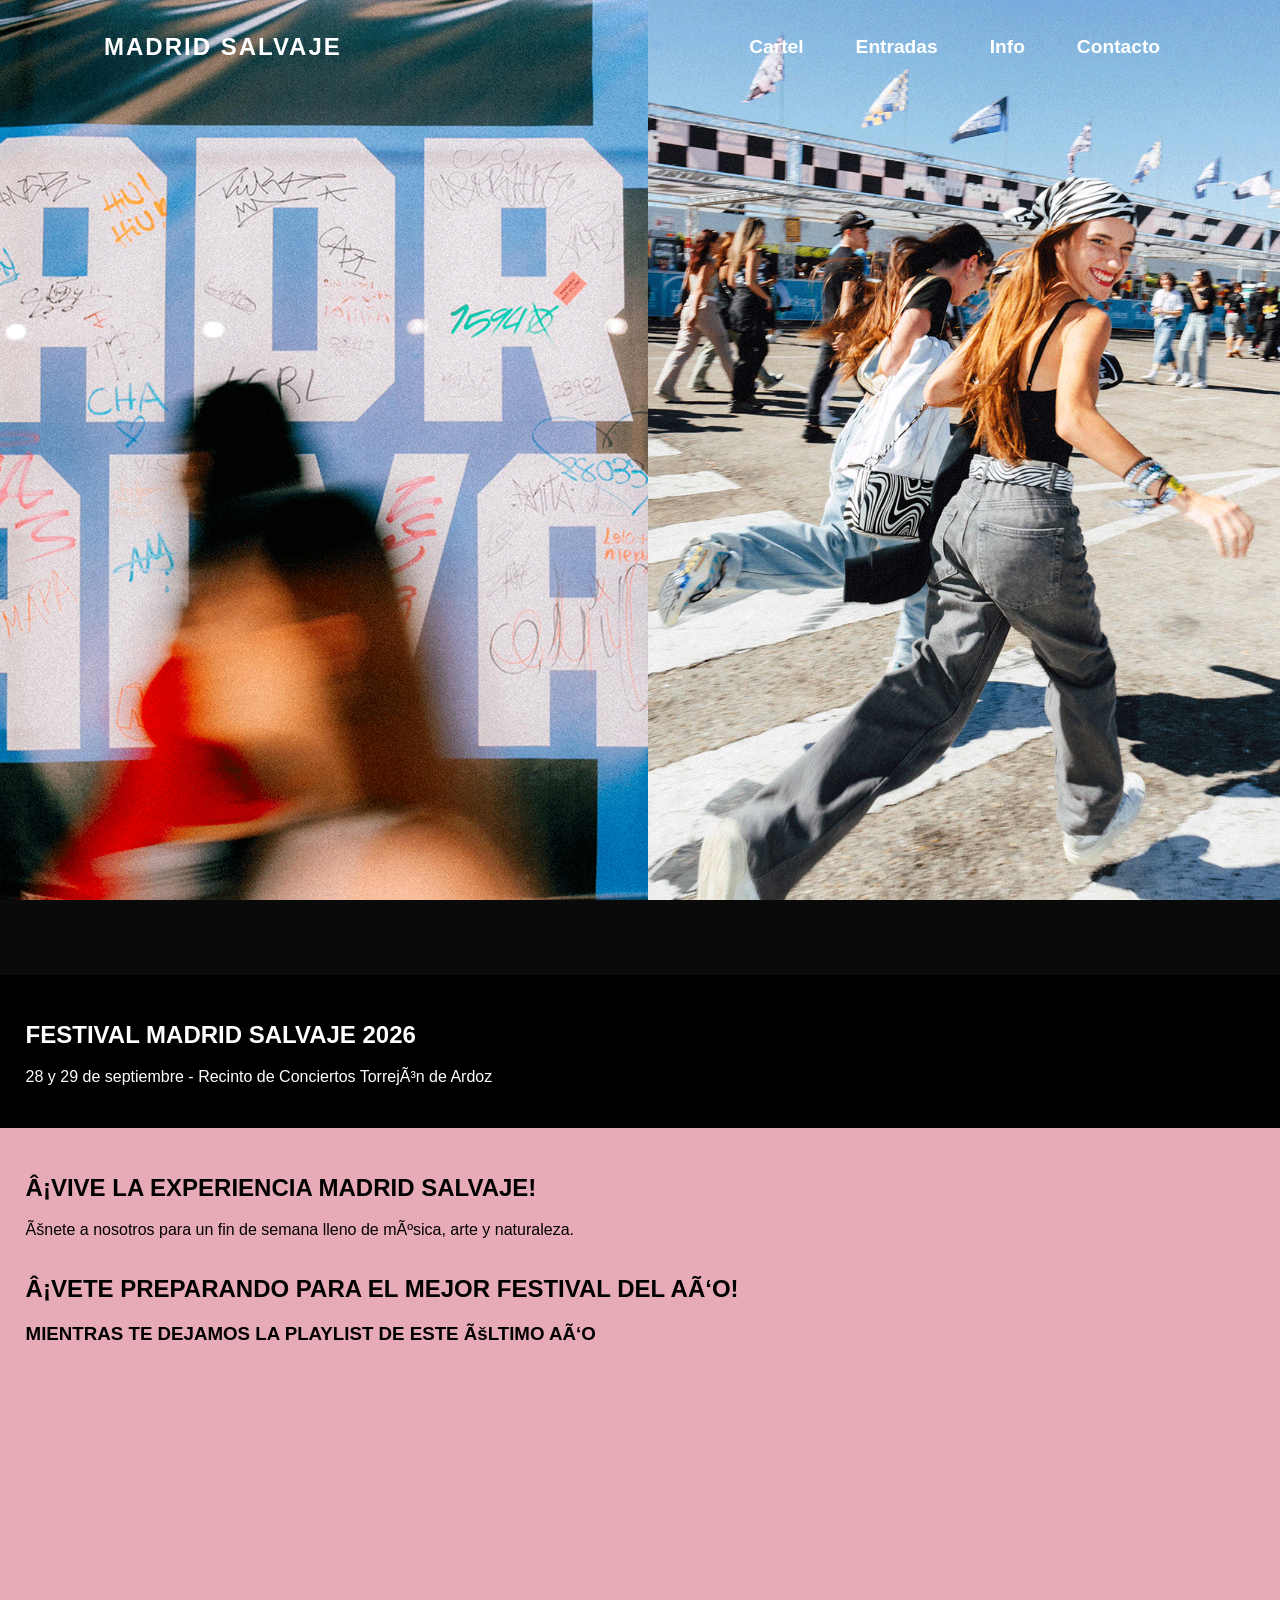
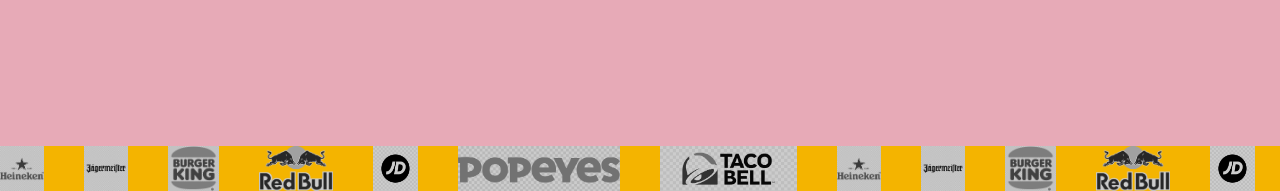
==== index.html @ 04de5e6d "carrusel sponsors" ====
<!DOCTYPE html>
<html lang=“es”>
    <head>
        <title>Madrid Salvaje</title>
        <meta charset=“utf-8”>
        <link href="styles.css" rel="stylesheet" type="text/css">
    </head>
    <body>
        <header id="navbar">
          <div class="logo">MADRID SALVAJE</div>
          <nav>
            <ul class="menu">
              <li><a href="#cartel">Cartel</a></li>
              <li><a href="#entradas">Entradas</a></li>
              <li class="submenu">
                <a href="#info" class="submenu-btn">Info</a>
                <ul class="submenu-content">
                  <li><a href="#como-llegar">Cómo llegar</a></li>
                  <li><a href="#horarios">Horarios</a></li>
                  <li><a href="#alojamiento">Alojamiento</a></li>
                </ul>
              </li>
              <li><a href="#contacto">Contacto</a></li>
            </ul>
          </nav>
        </header>
            <div class="carrusel">
              <div class="imagenes">
                <img src="/imagenes/cartelms.png" alt="cartelms">
                <img src="/imagenes/chicascorriendo.png" alt="chicascorriendo">
                <img src="/imagenes/caracubierta1.png" alt="caracubierta1">
                <img src="/imagenes/gorra.png" alt="gorra">
                <img src="/imagenes/chicasescenariofondo.png" alt="chicasescenariofondo">
                <img src="/imagenes/camiseta.png" alt="camiseta">
                <img src="/imagenes/cartelms.png" alt="cartelms">
                <img src="/imagenes/chicascorriendo.png" alt="chicascorriendo">
                <img src="/imagenes/caracubierta1.png" alt="caracubierta1">
                <img src="/imagenes/gorra.png" alt="gorra">
                <img src="/imagenes/chicasescenariofondo.png" alt="chicasescenariofondo">
                <img src="/imagenes/camiseta.png" alt="camiseta">
                <img src="/imagenes/cartelms.png" alt="cartelms">
                <img src="/imagenes/chicascorriendo.png" alt="chicascorriendo">
                <img src="/imagenes/caracubierta1.png" alt="caracubierta1">
                <img src="/imagenes/gorra.png" alt="gorra">
                <img src="/imagenes/chicasescenariofondo.png" alt="chicasescenariofondo">
                <img src="/imagenes/camiseta.png" alt="camiseta">
              </div>
            </div>
          <section class="music-text">
            <div id="banner">
              <h1>FESTIVAL MADRID SALVAJE 2026</h1>
              <p>28 y 29 de septiembre - Recinto de Conciertos Torrejón de Ardoz</p>
            </div>
            <div id="banner2">
              <div id="musica1">
              <h1>¡VIVE LA EXPERIENCIA MADRID SALVAJE!</h1>
              <p>Únete a nosotros para un fin de semana lleno de música, arte y naturaleza.</p>
              </div>
              <div id="musica2">
                <h2>¡VETE PREPARANDO PARA EL MEJOR FESTIVAL DEL AÑO!</h2>
                <h3>MIENTRAS TE DEJAMOS LA PLAYLIST DE ESTE ÚLTIMO AÑO</h3>
                <iframe data-testid="embed-iframe" style="border-radius:12px" src="https://open.spotify.com/embed/playlist/3veyzN2rvVOTp8el5kqLca?utm_source=generator" width="100%" height="352" frameBorder="0" allowfullscreen="" allow="autoplay; clipboard-write; encrypted-media; fullscreen; picture-in-picture" loading="lazy"></iframe>
              </div>
            </div>
            <div class="carrusel-sponsors">
              <div class="logos-sponsors">
                <img src="/imagenes/logos/heineken.png" alt="heineken">
                <img src="/imagenes/logos/jagermeister.png" alt="jagermeister">
                <img src="/imagenes/logos/burgerking.png" alt="burgerking">
                <img src="/imagenes/logos/redbull.png" alt="redbull">
                <img src="/imagenes/logos/jd.png" alt="jd">
                <img src="/imagenes/logos/popeyes.png" alt="popeyes">
                <img src="/imagenes/logos/tacobell.png" alt="tacobell">
                <img src="/imagenes/logos/heineken.png" alt="heineken">
                <img src="/imagenes/logos/jagermeister.png" alt="jagermeister">
                <img src="/imagenes/logos/burgerking.png" alt="burgerking">
                <img src="/imagenes/logos/redbull.png" alt="redbull">
                <img src="/imagenes/logos/jd.png" alt="jd">
                <img src="/imagenes/logos/popeyes.png" alt="popeyes">
                <img src="/imagenes/logos/tacobell.png" alt="tacobell">
                <img src="/imagenes/logos/heineken.png" alt="heineken">
                <img src="/imagenes/logos/jagermeister.png" alt="jagermeister">
                <img src="/imagenes/logos/burgerking.png" alt="burgerking">
                <img src="/imagenes/logos/redbull.png" alt="redbull">
                <img src="/imagenes/logos/jd.png" alt="jd">
                <img src="/imagenes/logos/popeyes.png" alt="popeyes">
                <img src="/imagenes/logos/tacobell.png" alt="tacobell">
              </div>
            </div>
          </section>
    </body>
</html>
---- styles.css ----
body {
  margin: 0;
  font-family: 'Poppins', sans-serif;
  background-color: #0a0a0a;
  color: white;
  scroll-behavior: smooth;
}

/* NAVBAR */
#navbar {
  position: fixed;
  top: 0;
  left: 5%;
  width: 90%;
  padding: 20px 40px;
  display: flex;
  justify-content: space-between;
  align-items: center;
  background: transparent;
  transition: all 0.4s ease;
  z-index: 1000;
  box-sizing: border-box;
}

#navbar.scrolled {
  background: rgba(0, 0, 0, 0.85);
  box-shadow: 0 2px 8px rgba(0, 0, 0, 0.4);
  padding: 10px 40px;
}

.logo {
  font-weight: 800;
  letter-spacing: 2px;
  text-decoration: none;
  color: white;
  font-size: 1.5rem;
}

/* MENU PRINCIPAL */
nav ul {
  list-style: none;
  display: flex;
  gap: 20px;
}

nav li {
  position: relative; /* Necesario para el submenú */
}


nav a {
  text-decoration: none;
  color: white;
  font-weight: 600;
  padding: 8px 14px;
  border: 2px solid transparent;
  transition: all 0.3s;
  font-size: 1.2rem;
}

nav a:hover {
  border-color: #f4b400;
  color: #f4b400;
  border-radius: 6px;
}

/* SUBMENU */
.submenu {
  position: relative;
}

.submenu-content {
  display: none; /* oculto por defecto */
  position: absolute;
  top: 100%;
  left: 0;
  background: rgba(20, 20, 20, 0.95);
  list-style: none;
  padding: 10px 0;
  border-radius: 8px;
  min-width: 200px;
  box-shadow: 0 4px 8px rgba(0,0,0,0.3);
  opacity: 0;
  transform: translateY(-10px);
  transition: all 0.3s ease;
  pointer-events: none;
  z-index: 9999;
}

.submenu-content li {
  padding: 5px 0px;
}

.submenu-content li a {
  color: white;
  font-weight: 500;
  display: block;
  padding: 8px 16px;
  text-decoration: none;
}

.submenu-content li a:hover {
  background: #f4b400;
  color: black;
  border-radius: 4px;
}

.submenu-content a:hover {
  background: #f4b400;
  color: black;
  border-radius: 4px;
}

.submenu:hover .submenu-content {
  display: block;
  opacity: 1;
  transform: translateY(0);
  pointer-events: auto;
}

/* SECCIONES */
.section {
  height: 100vh;
  display: flex;
  justify-content: center;
  align-items: center;
  font-size: 2rem;
}

/* IMAGENES */
.carrusel {
  width: 100%;
  height: 100vh;
  overflow: hidden;
  position: relative;
}

.imagenes {
  display: flex;
  width: 100%; /* 100% por cada imagen */
  animation: mover 360s infinite linear;
}

.imagenes img {
  width: 100%;
  height: 100vh;
  object-fit: cover;
}

/* BANNERS */
.music-text{
    grid-template-columns: (1fr 1fr);
    display: grid;
    max-width: 100vw;
    margin: 75px auto 0 auto;
}

#banner {
  grid-column: 1fr;
  background-color: black;
  color: white;
  padding: 2%;
  flex-wrap: nowrap;
}

#banner2 {
  background-color: #e7aab7;
  color: black;
  padding: 2%;
  flex-wrap: wrap;
  display: grid;
}

#musica1.banner2 {
  display: flex;
  margin-top: 20px;
  flex-wrap: wrap;
  width: 50%;
}

#musica2.banner2 {
  width: 50%;
}

.carrusel-sponsors {
  width: 100%;
  height: 5vh;
  overflow: hidden;
  position: relative;
  background-color: #f4b400;
}

.logos-sponsors {
  display: flex;
  width: 5%; /* 5% por cada logo */
  height: 5vh;
  animation: mover 30s infinite linear;
  gap: 40px;
}

.logos-sponsors img {
max-height: 80px; /* controla el tamaño */
  max-width: 180px;
  object-fit: contain;
  transition: transform 0.3s ease, filter 0.3s ease;
  filter: grayscale(100%) brightness(0.8);
  cursor: pointer;
}

@keyframes mover {
  0%   { transform: translateX(0%); }
  33%  { transform: translateX(-100%); }
  66%  { transform: translateX(-200%); }
  100% { transform: translateX(0%); }
}
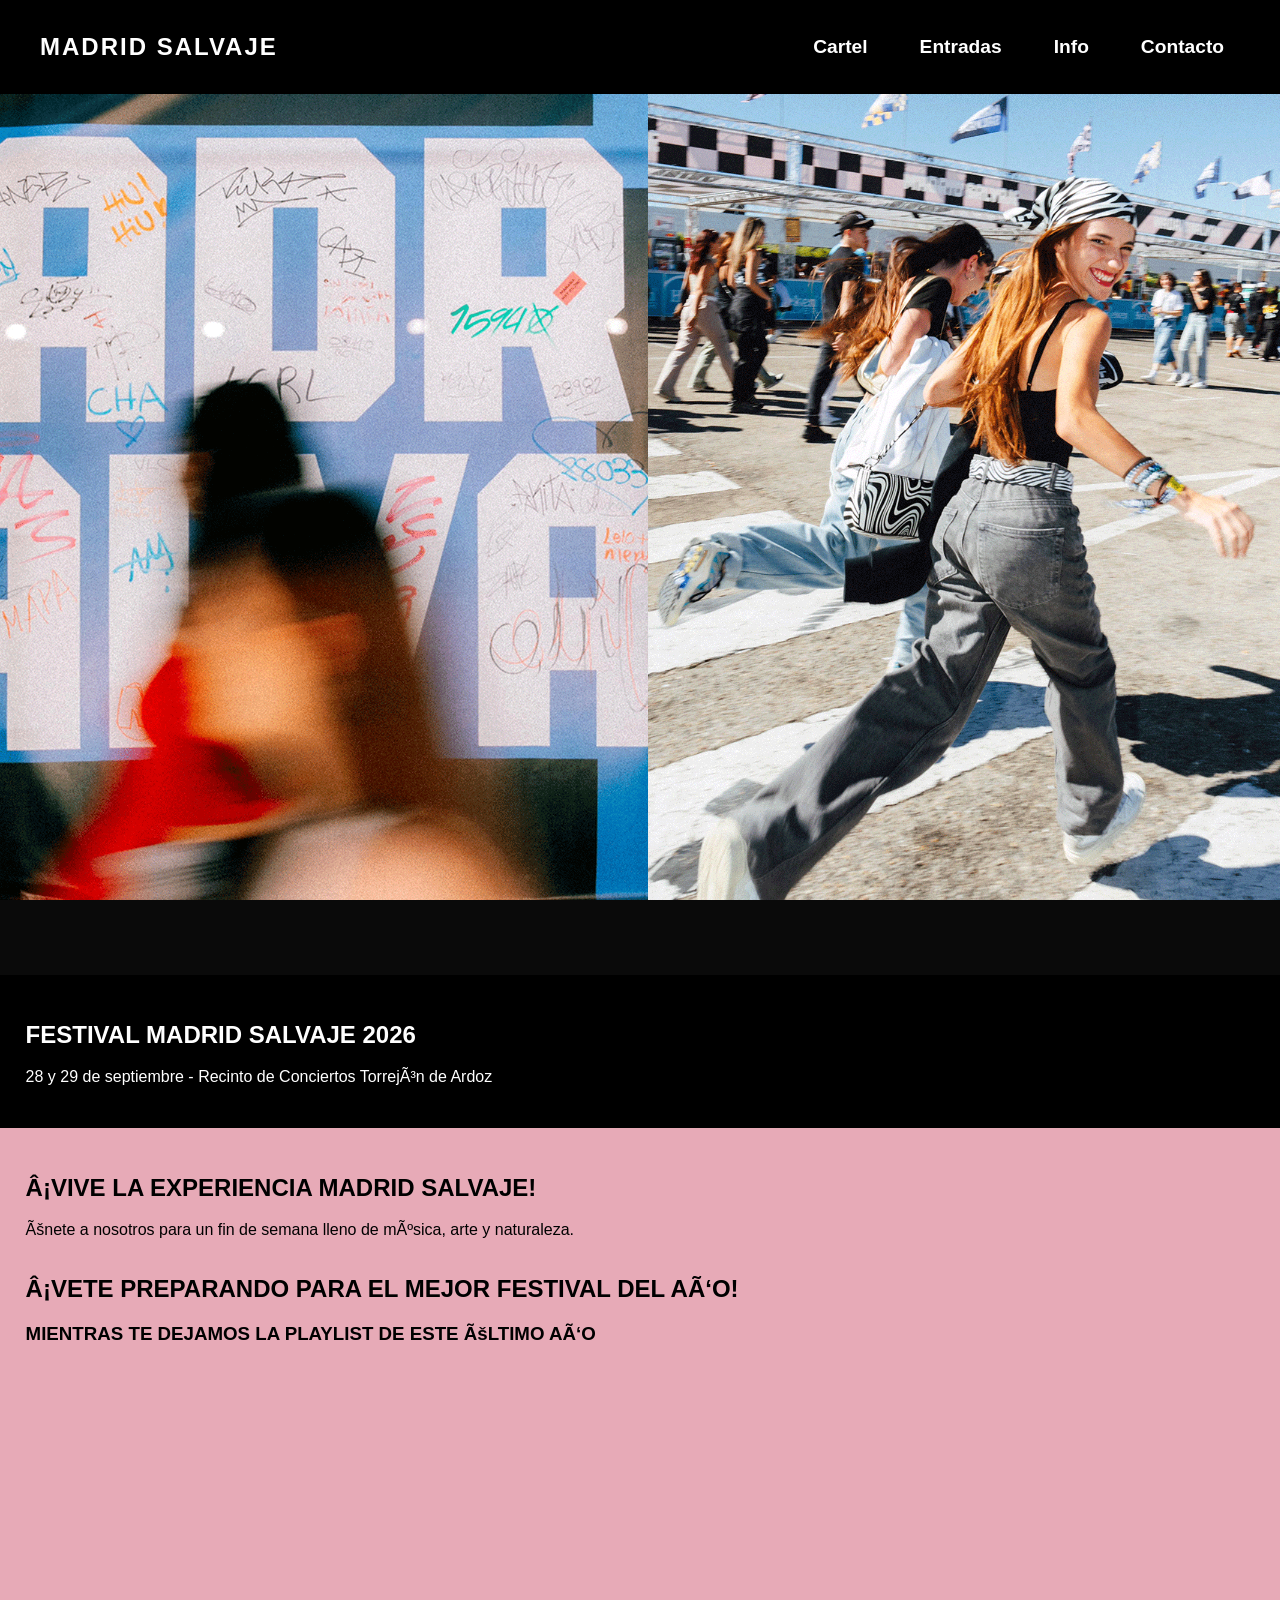
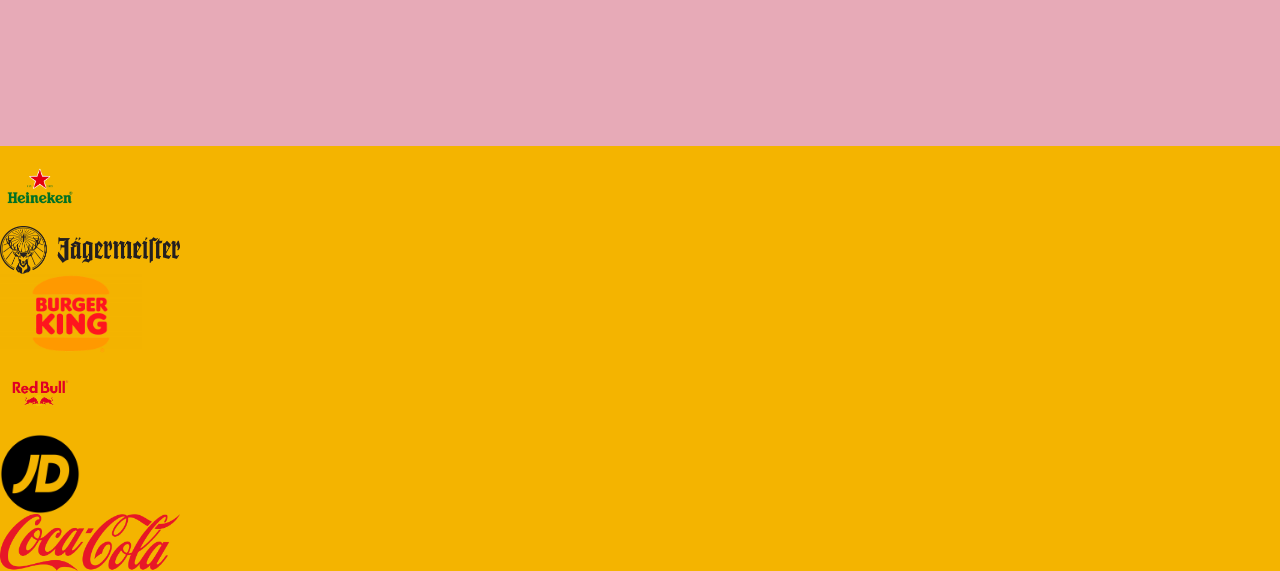
==== commit 57cd6340: "sponsors" ====
--- a/index.html
+++ b/index.html
@@ -7,17 +7,19 @@
     </head>
     <body>
         <header id="navbar">
-          <div class="logo">MADRID SALVAJE</div>
+          <div class="logo">
+            <a href="index.html">MADRID SALVAJE</a>
+          </div>
           <nav>
             <ul class="menu">
-              <li><a href="#cartel">Cartel</a></li>
-              <li><a href="#entradas">Entradas</a></li>
+              <li><a href="cartel.html">Cartel</a></li>
+              <li><a href="entradas.html">Entradas</a></li>
               <li class="submenu">
-                <a href="#info" class="submenu-btn">Info</a>
+                <a href="info.html" class="submenu-btn">Info</a>
                 <ul class="submenu-content">
-                  <li><a href="#como-llegar">Cómo llegar</a></li>
-                  <li><a href="#horarios">Horarios</a></li>
-                  <li><a href="#alojamiento">Alojamiento</a></li>
+                  <li><a href="como-llegar.html">Cómo llegar</a></li>
+                  <li><a href="horarios.html">Horarios</a></li>
+                  <li><a href="alojamiento.html">Alojamiento</a></li>
                 </ul>
               </li>
               <li><a href="#contacto">Contacto</a></li>
@@ -64,27 +66,12 @@
             </div>
             <div class="carrusel-sponsors">
               <div class="logos-sponsors">
-                <img src="/imagenes/logos/heineken.png" alt="heineken">
-                <img src="/imagenes/logos/jagermeister.png" alt="jagermeister">
-                <img src="/imagenes/logos/burgerking.png" alt="burgerking">
-                <img src="/imagenes/logos/redbull.png" alt="redbull">
-                <img src="/imagenes/logos/jd.png" alt="jd">
-                <img src="/imagenes/logos/popeyes.png" alt="popeyes">
-                <img src="/imagenes/logos/tacobell.png" alt="tacobell">
-                <img src="/imagenes/logos/heineken.png" alt="heineken">
-                <img src="/imagenes/logos/jagermeister.png" alt="jagermeister">
-                <img src="/imagenes/logos/burgerking.png" alt="burgerking">
-                <img src="/imagenes/logos/redbull.png" alt="redbull">
-                <img src="/imagenes/logos/jd.png" alt="jd">
-                <img src="/imagenes/logos/popeyes.png" alt="popeyes">
-                <img src="/imagenes/logos/tacobell.png" alt="tacobell">
-                <img src="/imagenes/logos/heineken.png" alt="heineken">
-                <img src="/imagenes/logos/jagermeister.png" alt="jagermeister">
-                <img src="/imagenes/logos/burgerking.png" alt="burgerking">
-                <img src="/imagenes/logos/redbull.png" alt="redbull">
-                <img src="/imagenes/logos/jd.png" alt="jd">
-                <img src="/imagenes/logos/popeyes.png" alt="popeyes">
-                <img src="/imagenes/logos/tacobell.png" alt="tacobell">
+                <img src="/imagenes/logos/heineken-logo-0-1.png" alt="heineken">
+                <img src="/imagenes/logos/529-5293042_jagermeister-logo-web-jagermeister-clipart.png" alt="jagermeister">
+                <img src="/imagenes/logos/eslogan-de-burger-king.png.webp" alt="burgerking">
+                <img src="/imagenes/logos/red-bull-logo-transparent-background-wallpaper-4.png" alt="redbull">
+                <img src="/imagenes/logos/JD_Sports_logo.svg.png" alt="jd">
+                <img src="/imagenes/logos/Coca-Cola_logo.svg.png" alt="cocacola">
               </div>
             </div>
           </section>
--- a/styles.css
+++ b/styles.css
@@ -10,15 +10,14 @@
 #navbar {
   position: fixed;
   top: 0;
-  left: 5%;
-  width: 90%;
+  width: 100%;
   padding: 20px 40px;
   display: flex;
   justify-content: space-between;
   align-items: center;
-  background: transparent;
+  background: black;
   transition: all 0.4s ease;
-  z-index: 1000;
+  z-index: 2;
   box-sizing: border-box;
 }
 
@@ -32,8 +31,14 @@
   font-weight: 800;
   letter-spacing: 2px;
   text-decoration: none;
-  color: white;
+  color: white !important;
   font-size: 1.5rem;
+
+}
+
+a:any-link{
+  color: white;
+  text-decoration: none;
 }
 
 /* MENU PRINCIPAL */
@@ -46,7 +51,6 @@
 nav li {
   position: relative; /* Necesario para el submenú */
 }
-
 
 nav a {
   text-decoration: none;
@@ -84,7 +88,6 @@
   transform: translateY(-10px);
   transition: all 0.3s ease;
   pointer-events: none;
-  z-index: 9999;
 }
 
 .submenu-content li {
@@ -184,27 +187,19 @@
 
 .carrusel-sponsors {
   width: 100%;
-  height: 5vh;
-  overflow: hidden;
+  height: auto;
   position: relative;
   background-color: #f4b400;
 }
 
-.logos-sponsors {
-  display: flex;
-  width: 5%; /* 5% por cada logo */
-  height: 5vh;
-  animation: mover 30s infinite linear;
-  gap: 40px;
-}
-
 .logos-sponsors img {
-max-height: 80px; /* controla el tamaño */
+max-height: 80px;
   max-width: 180px;
   object-fit: contain;
-  transition: transform 0.3s ease, filter 0.3s ease;
-  filter: grayscale(100%) brightness(0.8);
-  cursor: pointer;
+  filter: black(100%);
+  display: flex;
+  justify-content: space-between;
+  flex-direction: row;
 }
 
 @keyframes mover {
@@ -213,3 +208,95 @@
   66%  { transform: translateX(-200%); }
   100% { transform: translateX(0%); }
 }
+
+
+/* SECCCION DE CARTEL HTML */
+
+.info-cartel-section {
+  display: flex;
+  justify-content: center;
+  align-items: center;
+  width: 100%;
+  height: 100vh;
+  background-color: black;
+}
+
+.info-text-cartel {
+  width: 70%;
+  height: auto;
+  margin-top: 10%;
+  max-width: 900px;
+  background-color: #f4b400; /* color amarillo */
+  color: black;
+  display: flex;
+  flex-direction: column;
+  justify-content: center;
+  align-items: center;
+  padding: 60px 40px;
+  text-align: center;
+}
+
+.info-text-cartel h2 {
+  color: black;
+  font-size: 4rem;
+  text-align: center;
+}
+
+.info-text-cartel p {
+  color: black;
+  font-size: 1.2rem;
+  margin-top: 20px;
+  text-align: center;
+}
+
+/* SECCION DE INFO */
+
+#como-llegar,
+#horarios,
+#alojamiento {
+  width: 75%;
+  height: auto;
+  margin: 100px auto;
+}
+
+#como-llegar {
+  background-color: #0A08FE;
+}
+
+#horarios {
+  background-color: #e7aab7;
+} 
+
+#alojamiento {
+  background-color: #f4b400;
+}
+
+.info-ubicacion,
+.info-horarios,
+.info-alojamiento {
+  padding: 40px 20px;
+  background: rgba(20, 20, 20, 0.8);
+  color: white;
+}
+
+.info-ubicacion h1,
+.info-horarios h1,
+.info-alojamiento h1 {
+  font-size: 2.5rem;
+  margin-bottom: 20px;
+}
+
+.info-ubicacion p,
+.info-horarios p,
+.info-alojamiento p {
+  font-size: 1.2rem;
+  line-height: 1.6;
+}
+
+#mapa{
+  width: auto;
+  height: auto;
+  margin-top: 20px;
+  display: flex;
+  justify-content: center;
+}
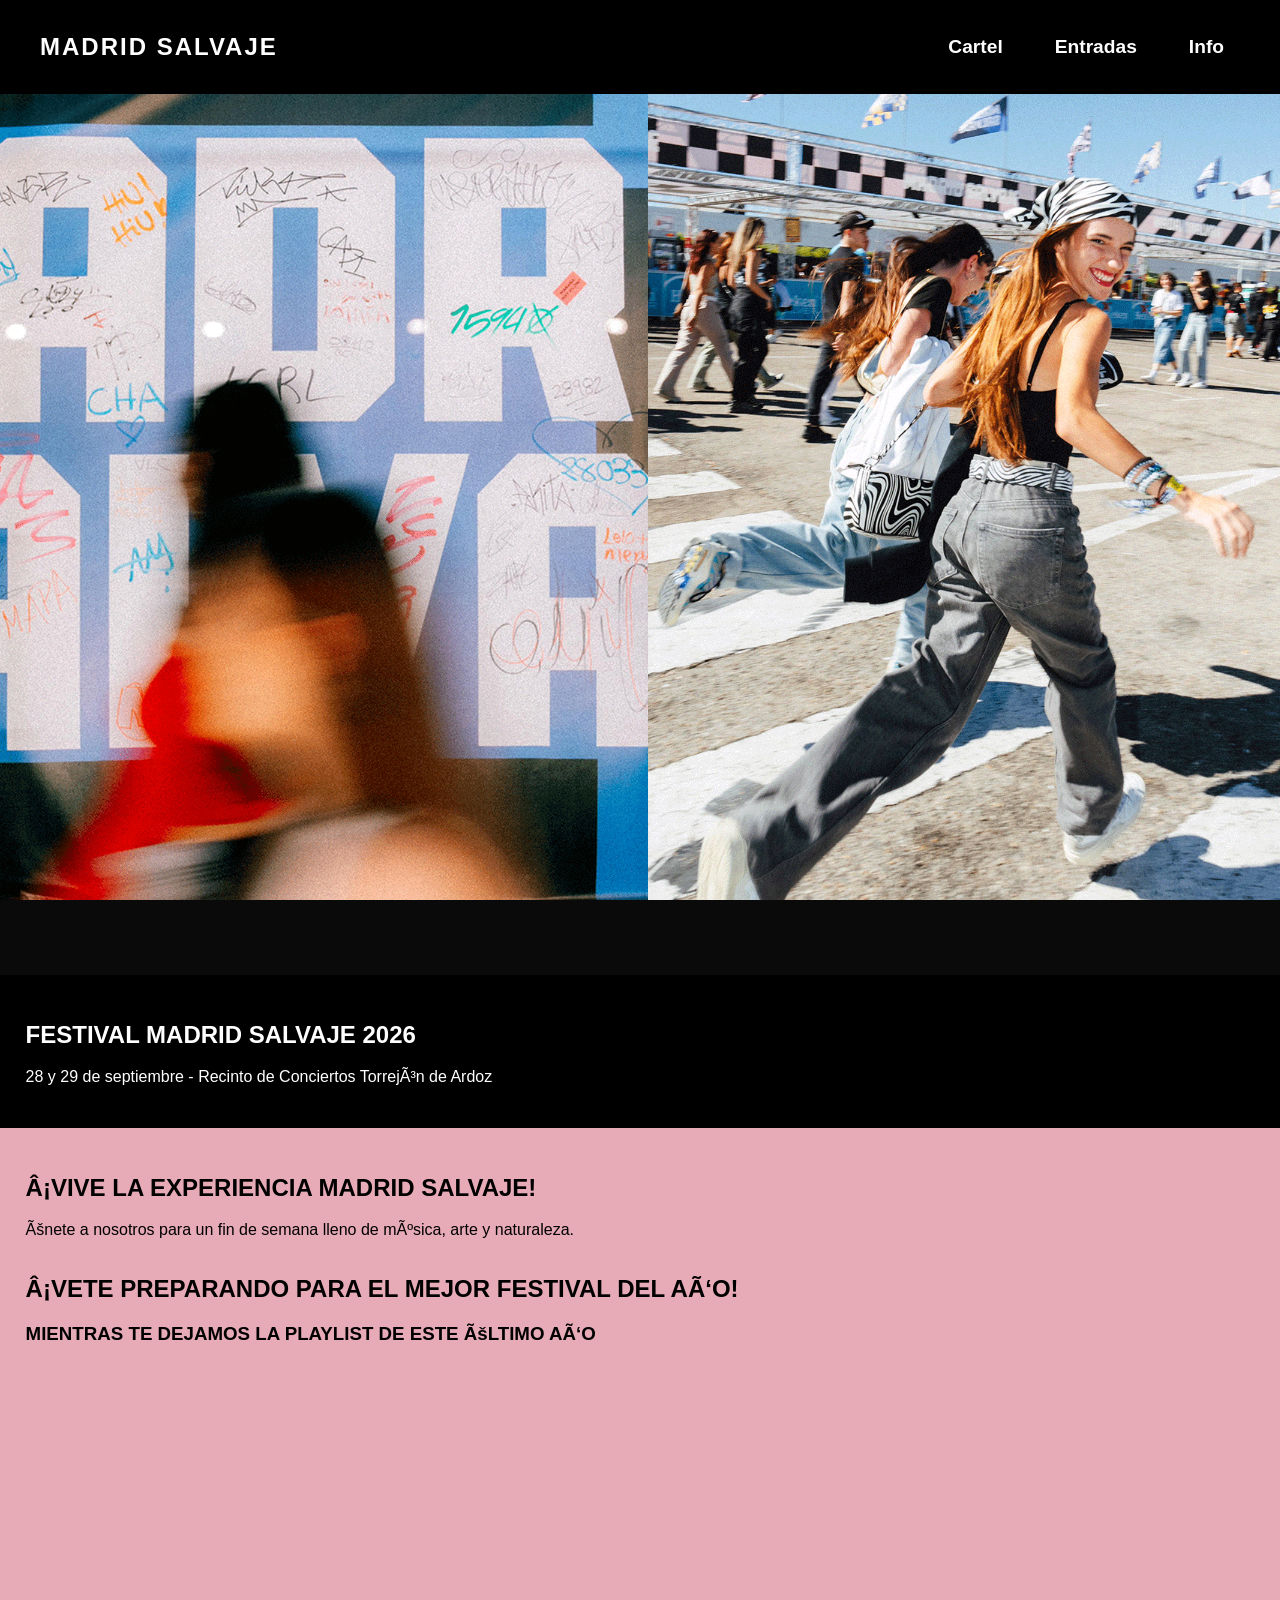
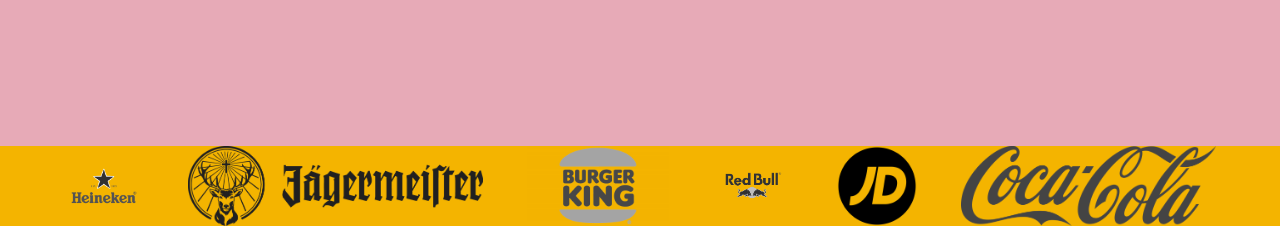
==== commit 2efe3ca3: "logos y cambio de menu" ====
--- a/index.html
+++ b/index.html
@@ -22,7 +22,6 @@
                   <li><a href="alojamiento.html">Alojamiento</a></li>
                 </ul>
               </li>
-              <li><a href="#contacto">Contacto</a></li>
             </ul>
           </nav>
         </header>
@@ -64,16 +63,16 @@
                 <iframe data-testid="embed-iframe" style="border-radius:12px" src="https://open.spotify.com/embed/playlist/3veyzN2rvVOTp8el5kqLca?utm_source=generator" width="100%" height="352" frameBorder="0" allowfullscreen="" allow="autoplay; clipboard-write; encrypted-media; fullscreen; picture-in-picture" loading="lazy"></iframe>
               </div>
             </div>
-            <div class="carrusel-sponsors">
+            
               <div class="logos-sponsors">
-                <img src="/imagenes/logos/heineken-logo-0-1.png" alt="heineken">
-                <img src="/imagenes/logos/529-5293042_jagermeister-logo-web-jagermeister-clipart.png" alt="jagermeister">
-                <img src="/imagenes/logos/eslogan-de-burger-king.png.webp" alt="burgerking">
-                <img src="/imagenes/logos/red-bull-logo-transparent-background-wallpaper-4.png" alt="redbull">
-                <img src="/imagenes/logos/JD_Sports_logo.svg.png" alt="jd">
-                <img src="/imagenes/logos/Coca-Cola_logo.svg.png" alt="cocacola">
+                <img class="img-sponsor" src="/imagenes/logos/heineken-logo-0-1.png" alt="heineken">
+                <img class="img-sponsor" src="/imagenes/logos/529-5293042_jagermeister-logo-web-jagermeister-clipart.png" alt="jagermeister">
+                <img class="img-sponsor" src="/imagenes/logos/eslogan-de-burger-king.png.webp" alt="burgerking">
+                <img class="img-sponsor" src="/imagenes/logos/red-bull-logo-transparent-background-wallpaper-4.png" alt="redbull">
+                <img class="img-sponsor" src="/imagenes/logos/JD_Sports_logo.svg.png" alt="jd">
+                <img class="img-sponsor"º src="/imagenes/logos/Coca-Cola_logo.svg.png" alt="cocacola">
               </div>
-            </div>
+            
           </section>
     </body>
 </html>
--- a/styles.css
+++ b/styles.css
@@ -185,21 +185,23 @@
   width: 50%;
 }
 
-.carrusel-sponsors {
-  width: 100%;
-  height: auto;
-  position: relative;
-  background-color: #f4b400;
-}
-
-.logos-sponsors img {
+
+
+.logos-sponsors {
 max-height: 80px;
-  max-width: 180px;
+  max-width: 100%;
   object-fit: contain;
-  filter: black(100%);
   display: flex;
   justify-content: space-between;
   flex-direction: row;
+  background-color: #f4b400;
+  padding: 0 5%;
+}
+
+.img-sponsor{
+  height: 80px;
+  width: auto;
+  filter: grayscale(100%);
 }
 
 @keyframes mover {
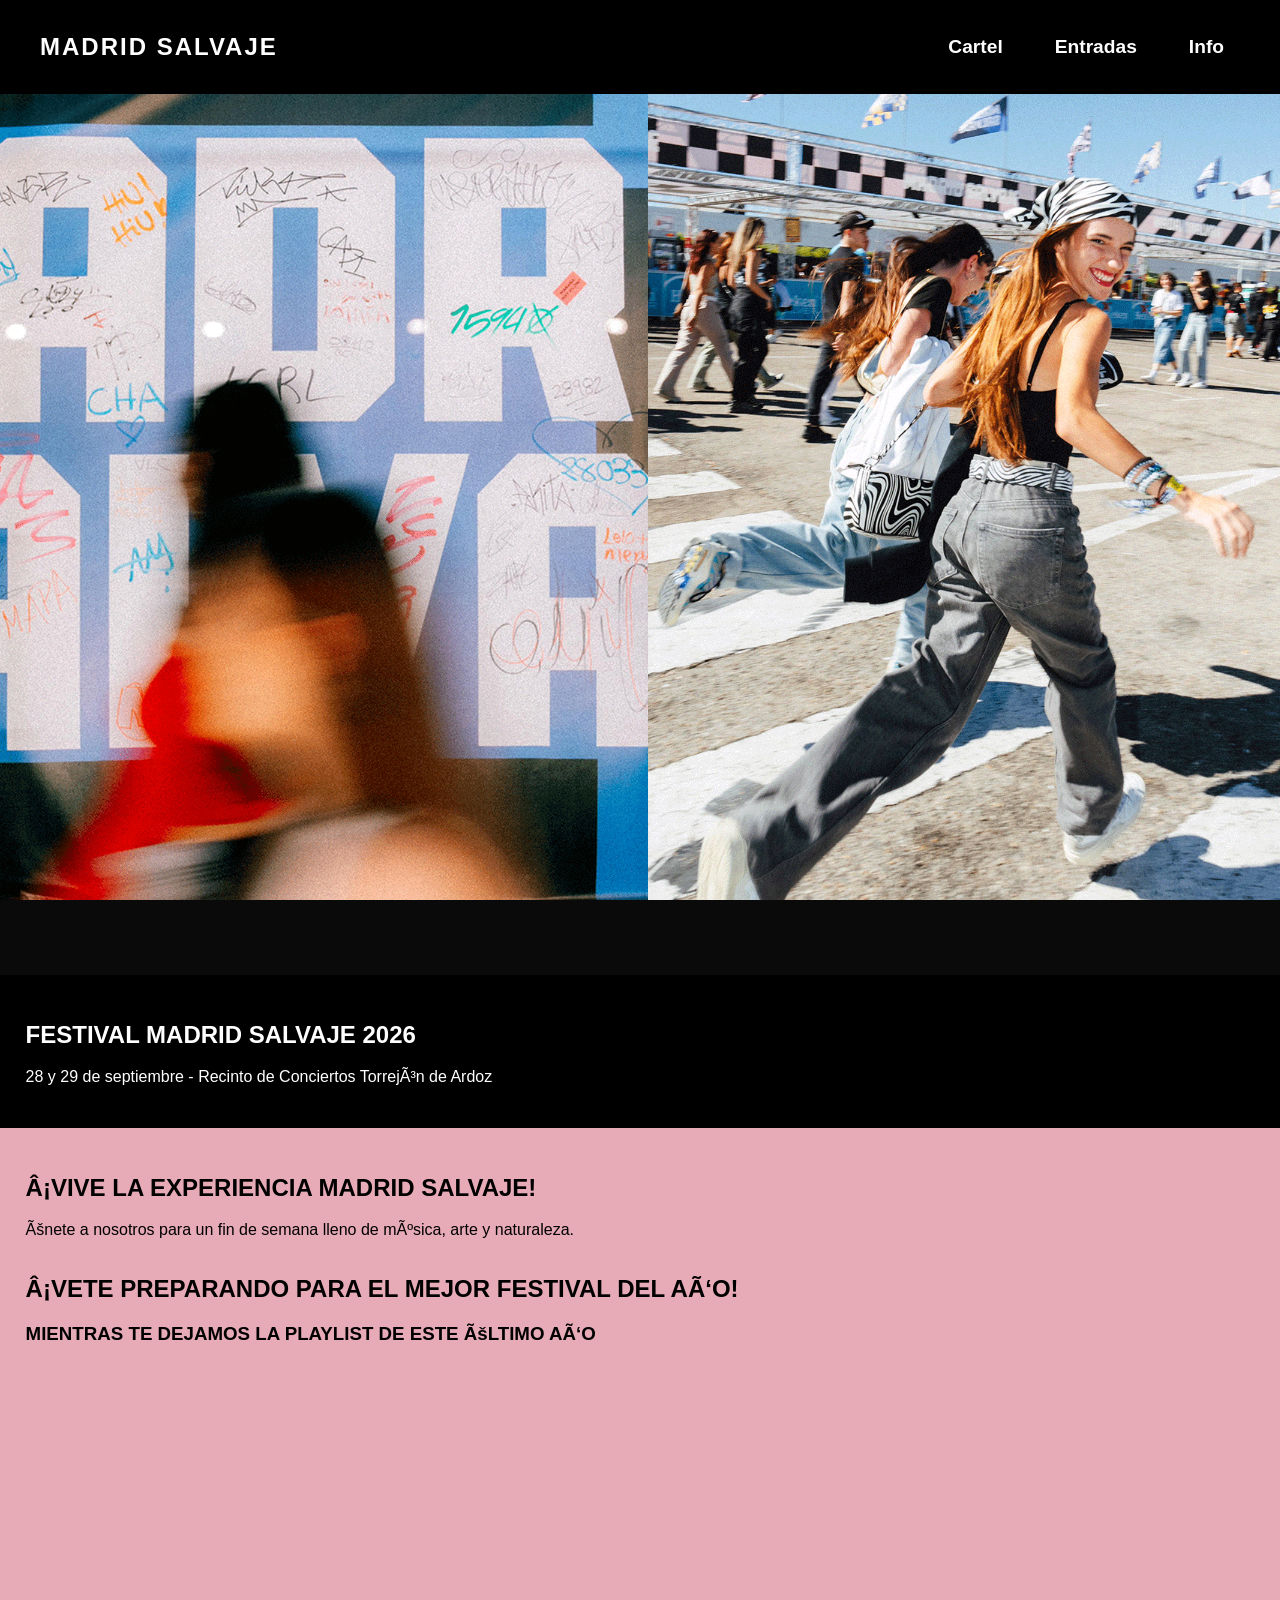
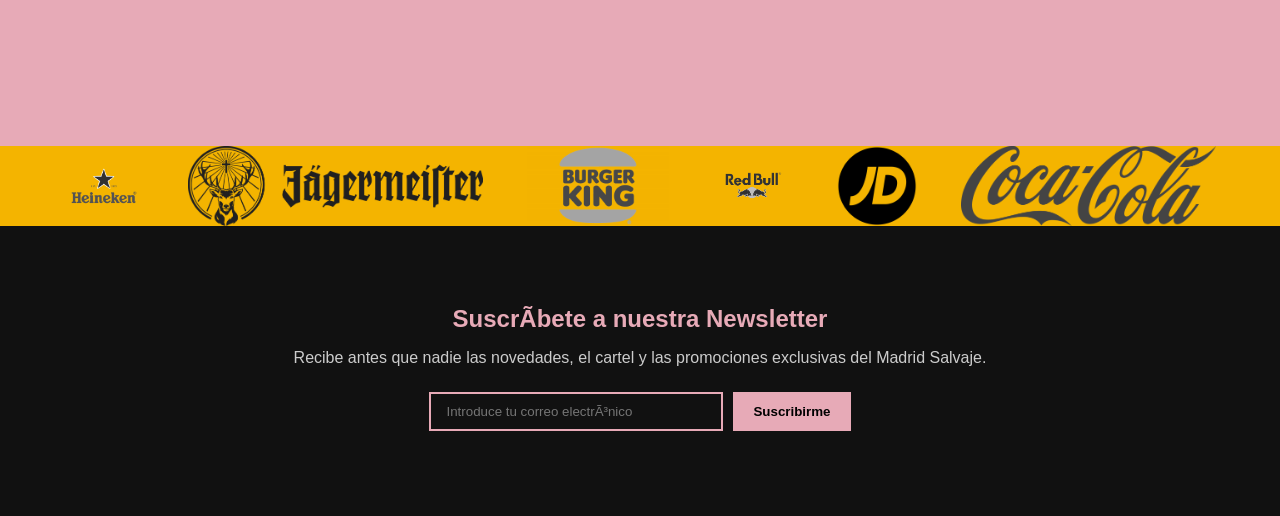
==== commit e6a47259: "añadido el formulario atodas las pag" ====
--- a/index.html
+++ b/index.html
@@ -72,7 +72,22 @@
                 <img class="img-sponsor" src="/imagenes/logos/JD_Sports_logo.svg.png" alt="jd">
                 <img class="img-sponsor"º src="/imagenes/logos/Coca-Cola_logo.svg.png" alt="cocacola">
               </div>
-            
           </section>
+          <section class="newsletter-section" id="newsletter">
+                <h2>Suscríbete a nuestra Newsletter</h2>
+                <p>Recibe antes que nadie las novedades, el cartel y las promociones exclusivas del Madrid Salvaje.</p>
+                <form id="newsletter-form">
+                  <input 
+                    type="email" 
+                    id="email" 
+                    name="email" 
+                    placeholder="Introduce tu correo electrónico" 
+                    required>
+                  <button type="submit">Suscribirme</button>
+                </form>
+                <p id="mensaje-form"></p>
+              </section>
+          </section>
+       <script src="script.js"></script>
     </body>
 </html>
--- a/styles.css
+++ b/styles.css
@@ -302,3 +302,274 @@
   display: flex;
   justify-content: center;
 }
+
+
+/* SECCION DE LAS ENTRADAS*/
+.entradas-section {
+  background-color: #0a0a0a;
+  color: white;
+  text-align: center;
+  padding: 100px 40px;
+}
+
+.entradas-section h2 {
+  font-size: 3rem;
+  color: #f4b400;
+  margin-bottom: 60px;
+  letter-spacing: 1px;
+}
+
+.entradas-intro {
+  background-color: #0A08FE;
+  padding: 20px;
+  margin-bottom: 5%;
+  display: flex;
+  width: 60%;
+  margin: 0 auto 40px auto;
+}
+
+.entradas-container {
+  display: flex;
+  justify-content: center;
+  align-items: center;
+  gap: 40px;
+  flex-wrap: wrap;
+  margin: 10px auto;
+}
+
+.entrada {
+  background-color: #111;
+  border: 2px solid #f4b400;
+  width: 280px;
+  height: 320px; 
+  padding: 20px;
+  display: flex;
+  flex-direction: column;
+  justify-content: space-between;
+  align-items: center;
+  box-shadow: 0 6px 20px rgba(0, 0, 0, 0.5);
+  transition: all 0.3s ease;
+}
+
+.entrada:hover {
+  transform: translateY(-10px);
+  background-color: #1a1a1a;
+}
+
+.entrada h3 {
+  font-size: 1.6rem;
+  color: #f4b400;
+  margin-bottom: 10px;
+}
+
+.entrada p {
+  font-size: 1rem;
+  color: white;
+  text-align: center;
+}
+
+.precio {
+  font-size: 1.4rem;
+  font-weight: bold;
+  margin: 10px 0;
+}
+
+.entrada button {
+  background-color: #f4b400;
+  color: black;
+  border: none;
+  padding: 10px 20px;
+  font-weight: bold;
+  cursor: pointer;
+  transition: background-color 0.3s ease;
+}
+
+.entrada button:hover {
+  background-color: #ffd75f;
+}
+
+.entrada.vip {
+  border: 2px solid #d4af37;
+  background: linear-gradient(180deg, #222, #111);
+}
+
+.entrada.vip h3 {
+  color: #d4af37;
+}
+
+.precio h2 {
+  margin: 0;
+}
+
+/* MEDIA QUERY PARA MÓVIL ENTRADAS */
+@media (max-width: 768px) {
+  .entradas-container {
+    flex-direction: column;
+    gap: 20px;
+  }
+
+  .entrada {
+    width: 90%;
+    height: auto;
+  }
+}
+
+.artistas-section {
+  background-color: #0a0a0a;
+  color: white;
+  text-align: center;
+  padding: 100px 40px;
+}
+
+.artistas-section h2 {
+  font-size: 3rem;
+  color: #f4b400;
+  margin-bottom: 60px;
+}
+
+.artistas-container {
+  display: flex;
+  justify-content: center;
+  align-items: center;
+  gap: 40px;
+  flex-wrap: wrap;
+}
+
+.artista {
+  position: relative;
+  width: 280px;
+  height: 280px;
+  border-radius: 20px;
+  overflow: hidden;
+  cursor: pointer;
+  transition: transform 0.3s ease, box-shadow 0.3s ease;
+  box-shadow: 0 4px 20px rgba(0,0,0,0.4);
+}
+
+.artista:hover {
+  transform: scale(1.05);
+  box-shadow: 0 8px 30px rgba(244,180,0,0.4);
+}
+
+.artista img {
+  width: 100%;
+  height: 100%;
+  object-fit: cover;
+}
+
+.artista h3 {
+  position: absolute;
+  bottom: 0;
+  width: 100%;
+  background: rgba(0,0,0,0.6);
+  color: #f4b400;
+  margin: 0;
+  padding: 10px;
+  font-size: 1.2rem;
+}
+
+/* ===== MODAL ===== */
+.modal {
+  display: none;
+  position: fixed;
+  top: 0;
+  left: 0;
+  width: 100%;
+  height: 100%;
+  background-color: rgba(0, 0, 0, 0.85);
+  justify-content: center;
+  align-items: center;
+  z-index: 2000;
+}
+
+.modal-content {
+  background-color: #111;
+  color: white;
+  padding: 30px;
+  border-radius: 20px;
+  width: 80%;
+  max-width: 600px;
+  text-align: center;
+  position: relative;
+  animation: fadeIn 0.4s ease;
+}
+
+.modal-content img {
+  width: 100%;
+  border-radius: 10px;
+  margin-bottom: 20px;
+  max-height: 400px;
+  object-fit: cover;
+}
+
+.close {
+  position: absolute;
+  top: 15px;
+  right: 20px;
+  color: #f4b400;
+  font-size: 28px;
+  cursor: pointer;
+  transition: color 0.3s ease;
+}
+
+.close:hover {
+  color: white;
+}
+
+@keyframes fadeIn {
+  from { opacity: 0; transform: scale(0.9); }
+  to { opacity: 1; transform: scale(1); }
+}
+
+
+/* ===== NEWSLETTER ===== */
+.newsletter-section {
+  background-color: #111;
+  color: white;
+  text-align: center;
+  padding: 60px 20px;
+}
+
+.newsletter-section h2 {
+  color: #e7aab7;
+  margin-bottom: 10px;
+}
+
+.newsletter-section p {
+  margin-bottom: 25px;
+  color: #ccc;
+}
+
+#newsletter-form {
+  display: flex;
+  justify-content: center;
+  gap: 10px;
+  flex-wrap: wrap;
+}
+
+#newsletter-form input[type="email"] {
+  padding: 10px 15px;
+  width: 260px;
+  border: 2px solid #e7aab7;
+  background: transparent;
+  color: white;
+  outline: none;
+}
+
+#newsletter-form button {
+  padding: 10px 20px;
+  border: none;
+  background-color: #e7aab7;
+  color: black;
+  font-weight: 600;
+  cursor: pointer;
+}
+
+#newsletter-form button:hover {
+  background-color: white;
+}
+
+#mensaje-form {
+  margin-top: 15px;
+  color: #e7aab7;
+}
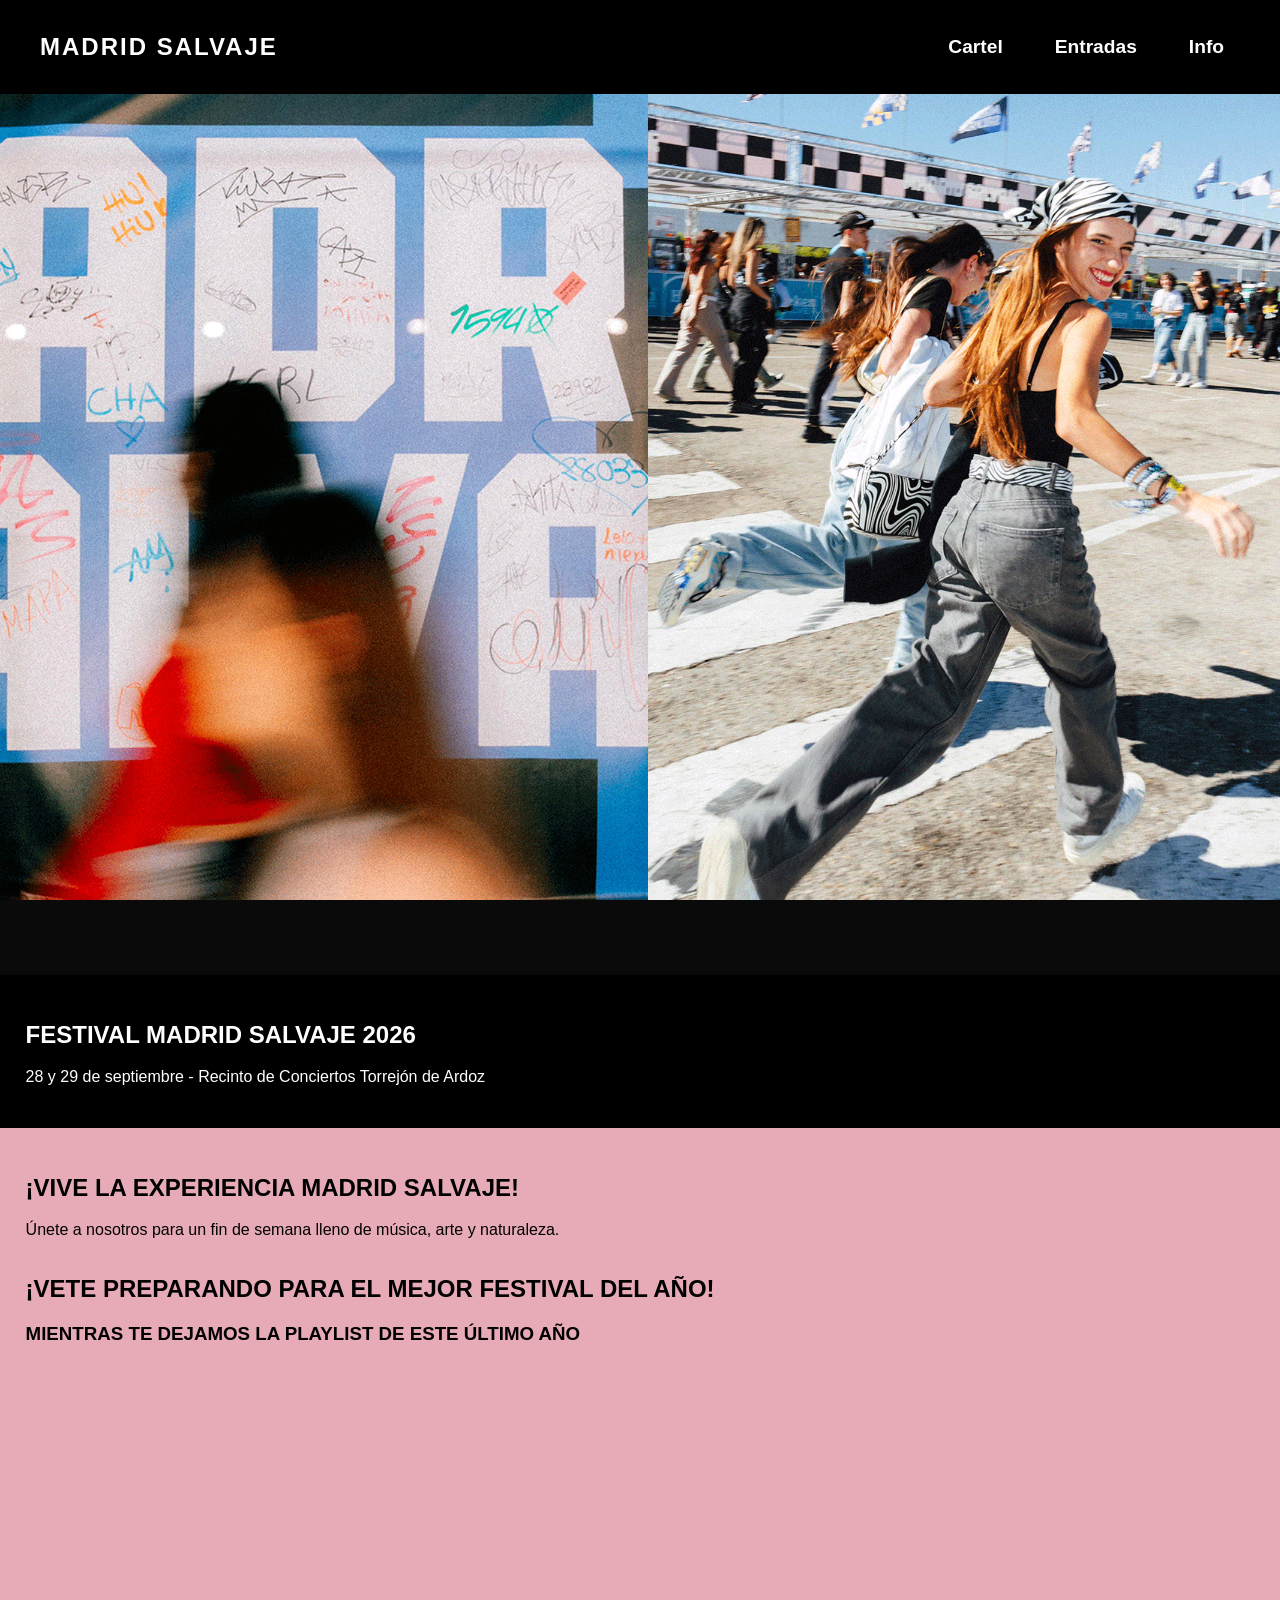
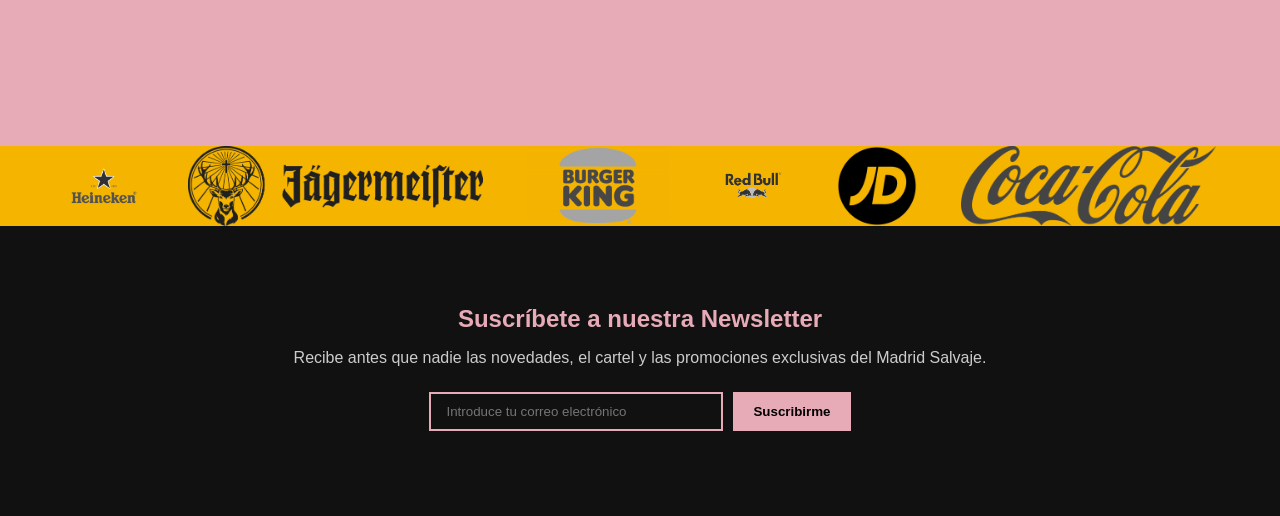
==== commit 74f728c2: "menu hamburguesa responsive" ====
--- a/index.html
+++ b/index.html
@@ -2,13 +2,18 @@
 <html lang=“es”>
     <head>
         <title>Madrid Salvaje</title>
-        <meta charset=“utf-8”>
+        <meta charset="utf-8">
         <link href="styles.css" rel="stylesheet" type="text/css">
     </head>
     <body>
         <header id="navbar">
           <div class="logo">
             <a href="index.html">MADRID SALVAJE</a>
+          </div>
+          <div class="hamburguesa" id="hamburguesa">
+          <span></span>
+          <span></span>
+          <span></span>
           </div>
           <nav>
             <ul class="menu">
@@ -17,9 +22,9 @@
               <li class="submenu">
                 <a href="info.html" class="submenu-btn">Info</a>
                 <ul class="submenu-content">
-                  <li><a href="como-llegar.html">Cómo llegar</a></li>
-                  <li><a href="horarios.html">Horarios</a></li>
-                  <li><a href="alojamiento.html">Alojamiento</a></li>
+                  <li><a href="info.html">Cómo llegar</a></li>
+                  <li><a href="info.html">Horarios</a></li>
+                  <li><a href="info.html">Alojamiento</a></li>
                 </ul>
               </li>
             </ul>
@@ -63,7 +68,6 @@
                 <iframe data-testid="embed-iframe" style="border-radius:12px" src="https://open.spotify.com/embed/playlist/3veyzN2rvVOTp8el5kqLca?utm_source=generator" width="100%" height="352" frameBorder="0" allowfullscreen="" allow="autoplay; clipboard-write; encrypted-media; fullscreen; picture-in-picture" loading="lazy"></iframe>
               </div>
             </div>
-            
               <div class="logos-sponsors">
                 <img class="img-sponsor" src="/imagenes/logos/heineken-logo-0-1.png" alt="heineken">
                 <img class="img-sponsor" src="/imagenes/logos/529-5293042_jagermeister-logo-web-jagermeister-clipart.png" alt="jagermeister">
--- a/styles.css
+++ b/styles.css
@@ -188,7 +188,7 @@
 
 
 .logos-sponsors {
-max-height: 80px;
+max-height: 200px;
   max-width: 100%;
   object-fit: contain;
   display: flex;
@@ -573,3 +573,72 @@
   margin-top: 15px;
   color: #e7aab7;
 }
+/* ===== MENÚ HAMBURGUESA ===== */
+
+.hamburguesa {
+  display: none; /* solo se muestra en móvil */
+  flex-direction: column;
+  justify-content: space-between;
+  width: 30px;
+  height: 22px;
+  cursor: pointer;
+  z-index: 1100;
+  color: white;
+}
+
+.hamburguesa span {
+  display: block;
+  height: 3px;
+  width: 100%;
+  background-color: white;
+  border-radius: 4px;
+  transition: all 0.3s ease;
+}
+
+/* Efecto de X al abrir */
+.hamburguesa.activa span:nth-child(1) {
+  transform: rotate(45deg) translate(5px, 5px);
+}
+.hamburguesa.activa span:nth-child(2) {
+  opacity: 0;
+}
+.hamburguesa.activa span:nth-child(3) {
+  transform: rotate(-45deg) translate(6px, -6px);
+}
+
+/* Solo visible en móvil */
+@media (max-width: 768px) {
+  .hamburguesa {
+    display: flex;
+  }
+
+  nav {
+    position: absolute;
+    top: 70px;
+    left: 0;
+    width: 100%;
+    background-color: rgba(0, 0, 0, 0.95);
+    display: none;
+    flex-direction: column;
+    align-items: center;
+    transition: all 0.3s ease;
+  }
+
+  nav.activo {
+    display: flex;
+  }
+
+  .menu {
+    flex-direction: column;
+    width: 100%;
+    text-align: center;
+    padding: 0;
+    margin: 0;
+  }
+
+  .menu li {
+    width: 100%;
+    padding: 15px 0;
+    border-bottom: 1px solid rgba(255,255,255,0.1);
+  }
+}
